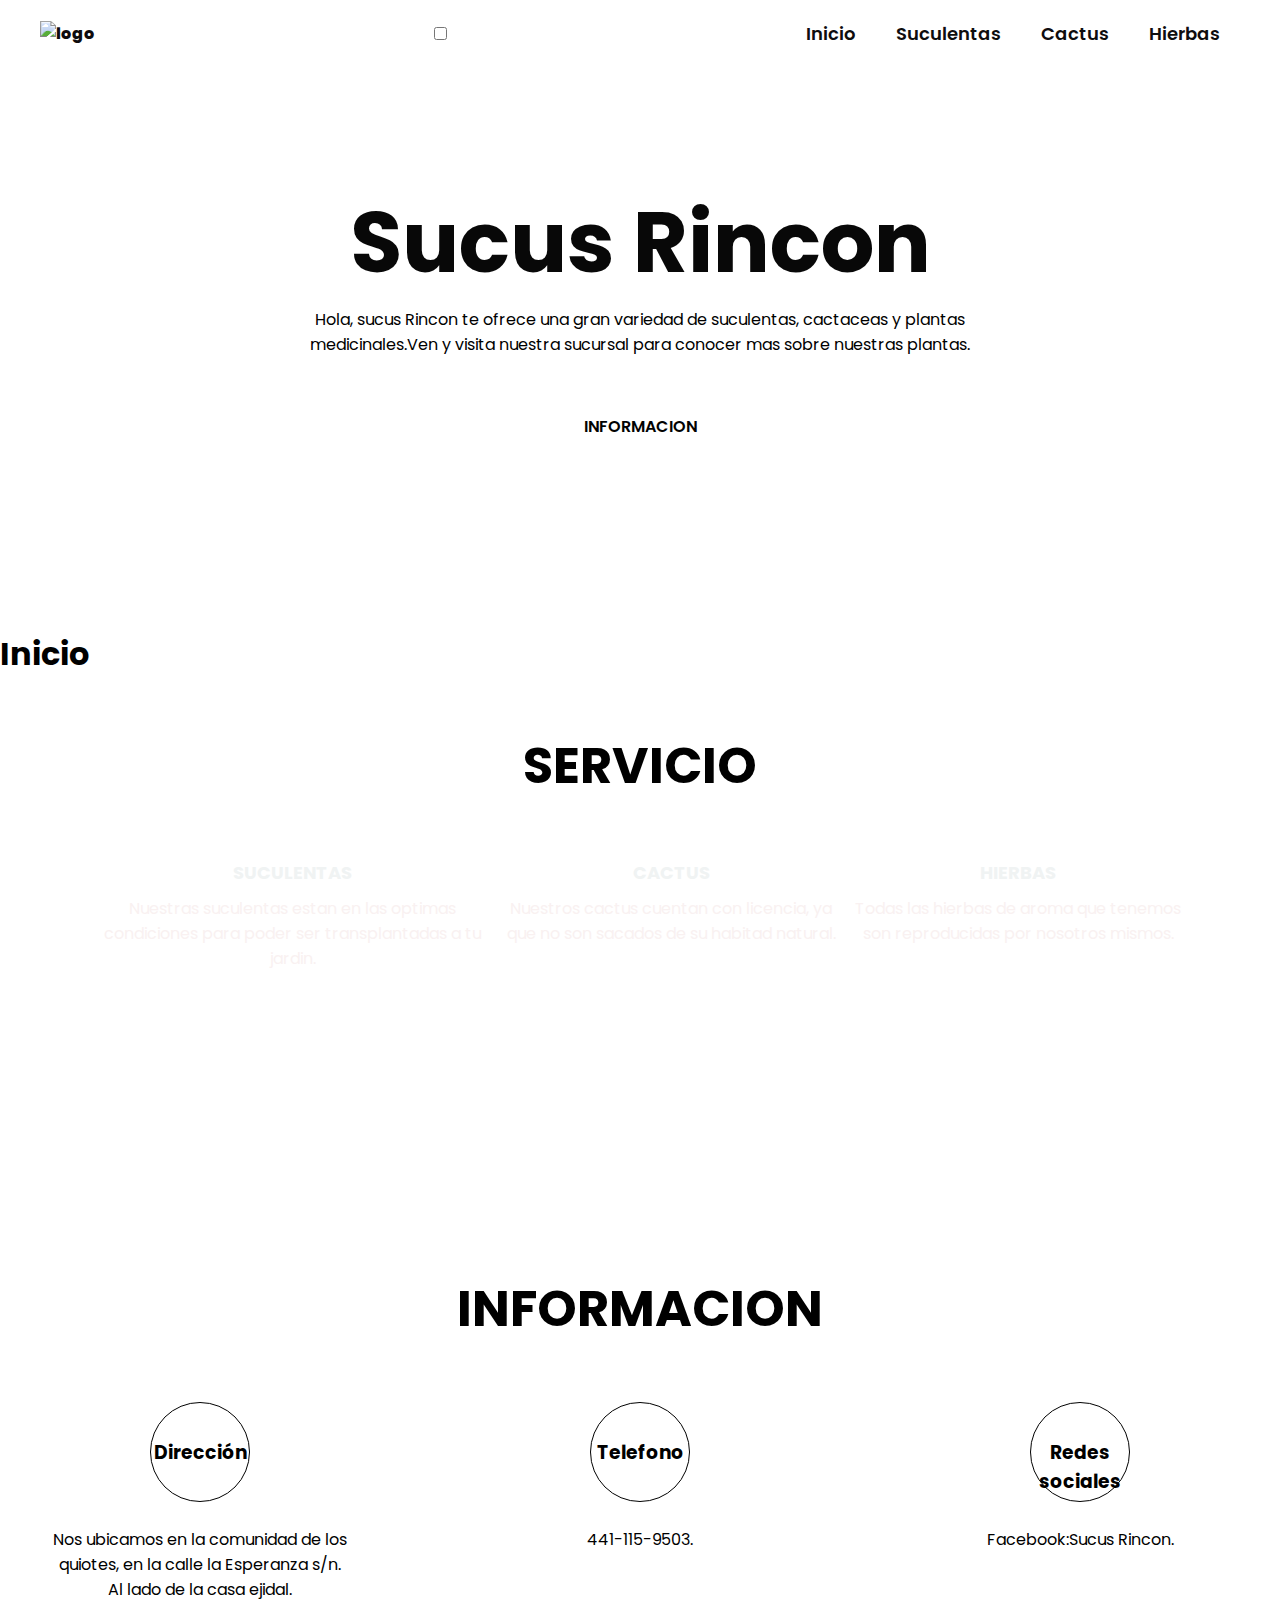
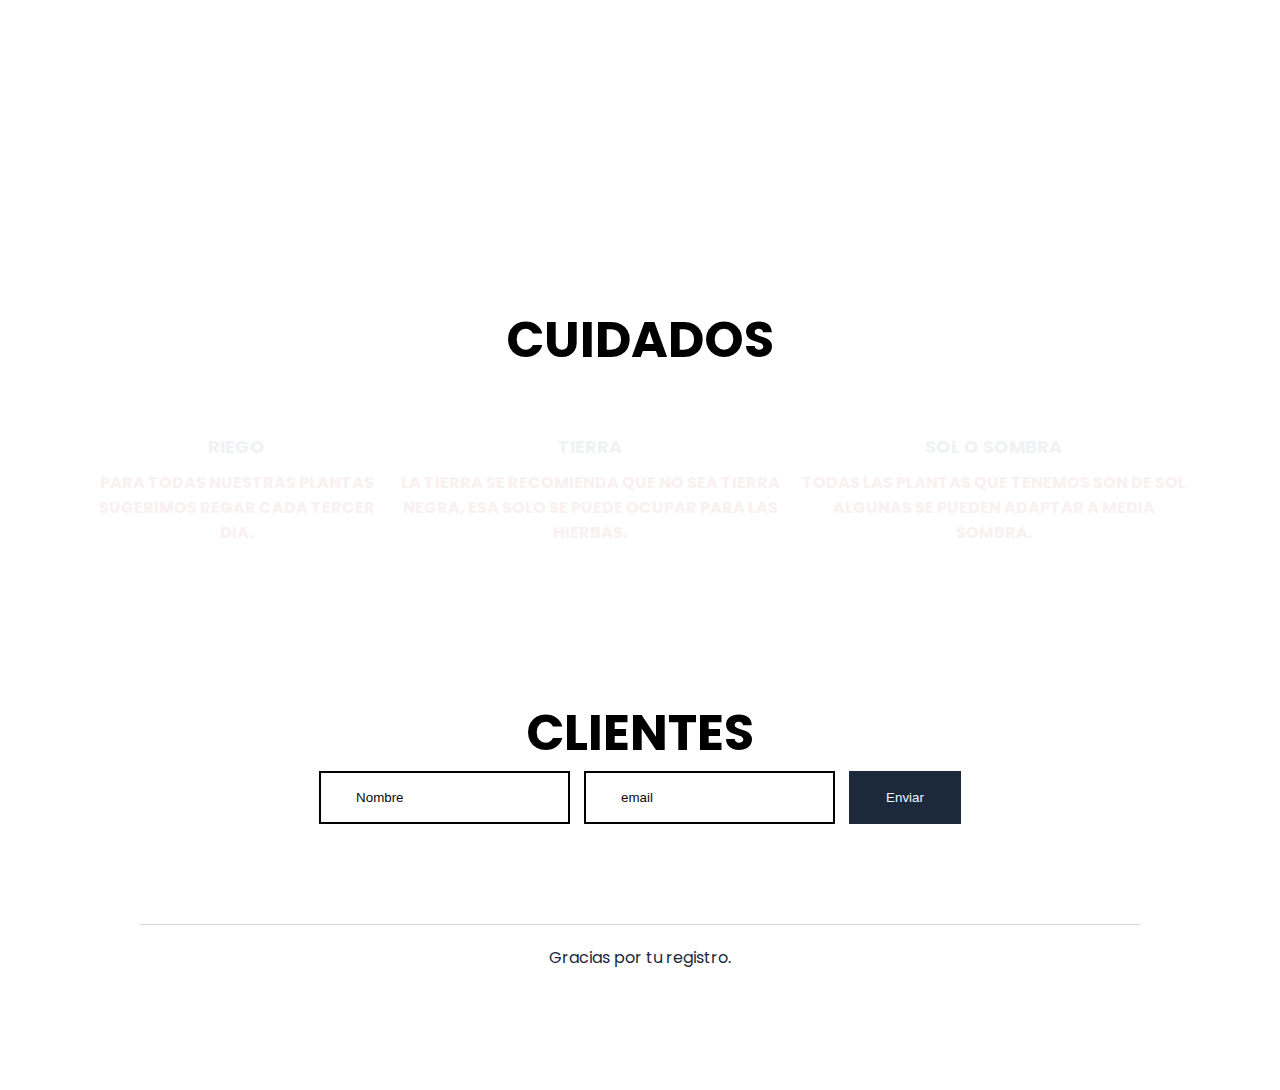
==== index.html @ 47a11e61 "Add files via upload" ====
<!DOCTYPE html>
<html lang="en">
<head>
    <meta charset="UTF-8">
    <meta name="viewport" content="width=device-width, initial-scale=1.0">
    <title>Document</title>
    <link rel="stylesheet" href="style.css">
</head>
<body>
    <header class="header">

        <div class="menu container">
            <a href="#" class="logo"><img src="imagenes/LOGO.jpeg" alt="logo" width="100%" height="100px"></a>
            <input type="checkbox" id="menu">
            <label for="menu">
                <img src="imagenes/menu.png" class="menu-icono" alt="">
            </label>
            <nav class="navbar">
                <ul>
                    <li><a href="index.html">Inicio</a></li>
                    <li><a href="suculentas.html">Suculentas</a></li>
                    <li><a href="cactus.html">Cactus</a></li>
                    <li><a href="hierbas.html">Hierbas</a></li>
                </ul>
            </nav>

        </div>

        <div class="header-content container">
            <div class="header-txt">
                <h1>Sucus Rincon </h1>
                <p>
                    Hola, sucus Rincon te ofrece una gran variedad de suculentas, 
                    cactaceas y plantas medicinales.Ven y visita nuestra sucursal
                     para conocer mas sobre nuestras plantas.
                </p>
                <a href="informacion.html" class="btn-1">Informacion</a>

            </div> 
        </div>
    </header>

    <h1>Inicio</h1>
    <section class="general container">
        <h2>Servicio</h2>
        <div class="general-content">
            <div class="general-1 txt">
                <h3>Suculentas</h3>
                <p>
                    Nuestras suculentas estan en las optimas condiciones 
                    para poder ser transplantadas a tu jardin. 
                </p>
            </div>
            <div class="general-2 txt">
                <h3>Cactus</h3>
                <p>
                    Nuestros cactus cuentan con licencia, ya que no son 
                    sacados de su habitad natural. 
                </p>
            </div>
            <div class="general-3 txt">
                <h3>Hierbas</h3>
                <p>
                    Todas las hierbas de aroma que tenemos son reproducidas por 
                    nosotros mismos. 
                </p>
            </div>

        </div>

    </section>

    <section class="info-1">
        <div class="info-content container">
            <h2>Informacion</h2>
            <div class="info-circle">
                <div class="circle-txt">
                    <div class="circle-1">
                        <h3>Dirección</h3>
                    </div>
                    <p>
                        Nos ubicamos en la comunidad de los quiotes,
                    en la calle la Esperanza s/n. Al lado de la casa 
                    ejidal.
                    </p>
                </div>
            <div class="circle-txt">
                <div class="circle-1">
                <h3>Telefono</h3>
            </div>
            <p>
                441-115-9503.
            </p>
        </div>
    <div class="circle-txt">
        <div class="circle-1">
        <h3>Redes sociales</h3>
    </div>
    <p>
       Facebook:Sucus Rincon.
    </p>
</div>
        </div>

    </section>

    <section class="general gd container">
        <h2>Cuidados</h>
        <div class="general-content">
            <div class="general-4 txt">
                <h3>Riego</h3>
                <p>
                Para todas nuestras plantas sugerimos regar cada tercer dia.
                </p>
            </div>
            <div class="general-5 txt">
                <h3>Tierra</h3>
                <p>
                   La tierra se recomienda que no sea tierra negra, esa solo
                   se puede ocupar para las hierbas. 
                </p>
            </div>
            <div class="general-6 txt">
                <h3>Sol o Sombra</h3>
                <p>
                    todas las plantas que tenemos son de sol
                    algunas se pueden adaptar a media sombra. 
                </p>
            </div>

        </div>

    </section>
<footer class="footer container">
    <h2>Clientes</h2>
    <form>
        <input class="campo" type="text" placeholder="Nombre">
        <input class="campo" type="email" placeholder="email">
        <input type="submit"class="btn-2" value="Enviar">
    </form>
    <div class="footer-txt">
        <p>Gracias por tu registro.</p>
    </div>
</footer>
</body>
</html>
---- style.css ----
@import url('https://fonts.googleapis.com/css2?family=Poppins:ital,wght@0,100;0,200;0,300;0,400;0,500;0,600;0,700;0,800;0,900;1,100;1,200;1,300;1,400;1,500;1,600;1,700;1,800;1,900&display=swap');

*{
    margin: 0;
    padding: 0;
    box-sizing: border-box;
    text-decoration: none;
    list-style: none;
}
body{
    font-family: 'poppins', sans-serif;
}

.container{
    max-width: 1200px;
    margin: 0 auto;
}

.header{
    background-image: url(imagenes/fondo\ 1.png);
    background-position: center bottom;
    background-repeat: no-repeat;
    background-size: cover;
    min-height: 70vh;
    align-items: center;
    display: flex;
    position: relative;
}

.menu{
    position: absolute;
    top: 0;
    left: 0;
    right: 0;
    display: flex;
    align-items: center;
    justify-content: space-between;
    z-index: 1000;
}

.logo{
color: rgb(14, 11, 13);
font-size: 25 px;
font-weight: 800;
}

.menu .navbar ul li {
    position: relative;
    float: left;
}

.menu .navbar ul li a {
font-size: 18px;
padding: 20px;
color: rgb(14, 13, 14);
display: block;
font-weight: 600;
}

menu{
    display: none;
}

.menu-icono {
    width: 25px;
}

.menu label {
    cursor: pointer;
    display: none;
}

.header-txt {
    text-align: center;
}

.header-txt h1 {
    font-size: 85px;
    color: rgb(8, 8, 8);
}

.header-txt p {
    color: rgb(6, 6, 6) (92, 157, 215);
    font-size: 16px;
    padding: 0 250px;
    margin-bottom: 45px;
}

.btn-1 {
    display: inline-block;
    padding: 12px 45px;
    border: 1px seashell;
    color: rgb(2, 2, 2);
    font-size: 16px;
    text-transform: uppercase;
    font-weight: 600;
}

.btn-1:hover {
    color:#1B293A;
    background-color: aliceblue;
}

.general {
    padding: 50px;
    text-align: center;
}

.general-content {
    display: flex;
    justify-content: space-between;
    margin-top: 55px;
}

.general-1 {
    background-image: url(imagenes/suculentas-frio.png);
    background-position: center center;
    background-repeat: no-repeat;
    background-size: cover;
    height: 450 px;
    padding: 170 px 55px;
}

.general-2 {
    background-image: url(imagenes/cactus.png);
    background-position: center center;
    background-repeat: no-repeat;
    background-size: cover;
    height: 450 px;
    padding: 170 px 55px;
}

.general-3 {
    background-image: url(imagenes/hierba.png);
    background-position: center center;
    background-repeat: no-repeat;
    background-size: cover;
    height: 450 px;
    padding: 170 px 55px;
}

.general-4 {
    background-image: url(imagenes/riego.jpg);
    background-position: center center;
    background-repeat: no-repeat;
    background-size: cover;
    height: 450 px;
    padding: 170 px 55px;
}

.general-5 {
    background-image: url(imagenes/tierra.jpg);
    background-position: center center;
    background-repeat: no-repeat;
    background-size: cover;
    height: 450 px;
    padding: 170 px 55px;
}

.general-6 {
    background-image: url(imagenes/sombra.jpg);
    background-position: center center;
    background-repeat: no-repeat;
    background-size: cover;
    height: 450 px;
    padding: 170 px 55px;
}

.general-7 {
    background-image: url(imagenes/fondo.jpg);
    background-position: center center;
    background-repeat: no-repeat;
    background-size: cover;
    height: 450 px;
    padding: 170 px 55px;
}

.general-8 {
    background-image: url(imagenes/verde.jpg);
    background-position: center center;
    background-repeat: no-repeat;
    background-size: cover;
    height: 450 px;
    padding: 170 px 55px;
}

.general-9 {
    background-image: url(imagenes/fondo.jpg);
    background-position: center center;
    background-repeat: no-repeat;
    background-size: cover;
    height: 450 px;
    padding: 170 px 55px;
}



h2{
    font-size: 50px;
    text-transform: uppercase;
    color: black;
}

.txt h3 {
    font-size: 18px;
    color: rgb(240, 243, 243);
    text-transform: uppercase;
    margin-bottom: 10px;
}

.txt p {
    color: rgb(249, 241, 241);
    font-size: 16px;
}

.info-1 {
    padding: 250px 0;
    background-image: url(imagenes/fondo.jpg);
    background-position: center center;
    background-repeat: no-repeat;
    background-size: 100% 100%;
}

.info-content{
    text-align: center;
}

.info-content h2, span {
    color: black;
}

.info-circle {
    display: flex;
    justify-content: space-between;
    margin-top: 55px;
}

.circle-txt {
    width: 25%;
    display: flex;
    flex-direction: column;
    align-items: center;
    text-align: center;
    margin: 0 10px;
}

.circle-1{
    height: 100px;
    width: 100px;
    border: 1px solid black ;
    border-radius: 50%;
    padding-top: 35px;
}

circle-1 h3 {
color: black;
font-size: 16px;
}

.circle-txt p {
    color: black;
    margin-top: 25px;
}

.footer {
    padding: 100px;
    text-align: center;
}

.form {
    margin-top: 35px;
}

.campo {
    margin-right: 10px;
    padding: 17px 35px;
    border: 2px solid black;
    outline: none;
    color: black;
}

.campo::placeholder {
color: rgb(11, 11, 11);
}

.btn-2 {
    padding: 17px 35px;
    border: 2px solid #1B293A;
    background-color: #1B293A;
    color: #f0f8ff;
}

.footer-txt {
    margin-top: 100px;
    border-top: 1px solid #B4B4B47E;
    padding: 20PX 0;
}

.footer-txt p {
    color: #1B293A;
    font-size: 16px;
}

@media(max-width:991px) {
    .menu {
        padding: 30px;
    }

    .menu label {
        display: initial;
    }

    .menu .navbar {
        position: absolute;
        top: 100%;
        left: 0;
        right: 0;
        background-color:#10416c;
        display: none;
    }

    .menu .navbar ul li {
        width: 100%;
    }

    #menu:checked ~ .navbar {
        display: initial;
    }

    .header{
    min-height: 0vh;
}

.header-content {
    padding: 100px 30px;
    }

    .header-txt h1 {
        font-size: 50px;
    }

    .header-txt p {
        padding: 0;
    }

    .general {
        padding: 30px 30px 0 30px;
    }

    .general-content {
        flex-direction: column;
        align-items: center;
        margin-top: 20px;
    }

    .general-1,
    .general-2,
    .general-3,
    .general-4,
    .general-5,
    .general-6 {
        height: 350px;
        padding: 100px;
        margin-bottom: 10px;
    }

    .info-1 {
        padding: 200px 30px;
        background-size: cover;
        margin-top: -110px;
    }

    .info-circle {
        flex-direction: column;
        align-items: center;
    }

    .circle-txt {
        width: 100%;
        margin-bottom: 25px;
    }

    .g2 {
        margin-top: -120px;
    }

    .info-2 {
        padding: 280px 30px;
        background-size: cover;
        margin-top: -180px;
    }

    h2 {
        font-size: 40px;
    }

    .footer {
        padding: 0;
        margin-top: -140px;
    }

    form {
        display: flex;
        flex-direction: column;
        padding: 0 50 px;
    }

    .campo {
        margin-top: 30px;
    }
}
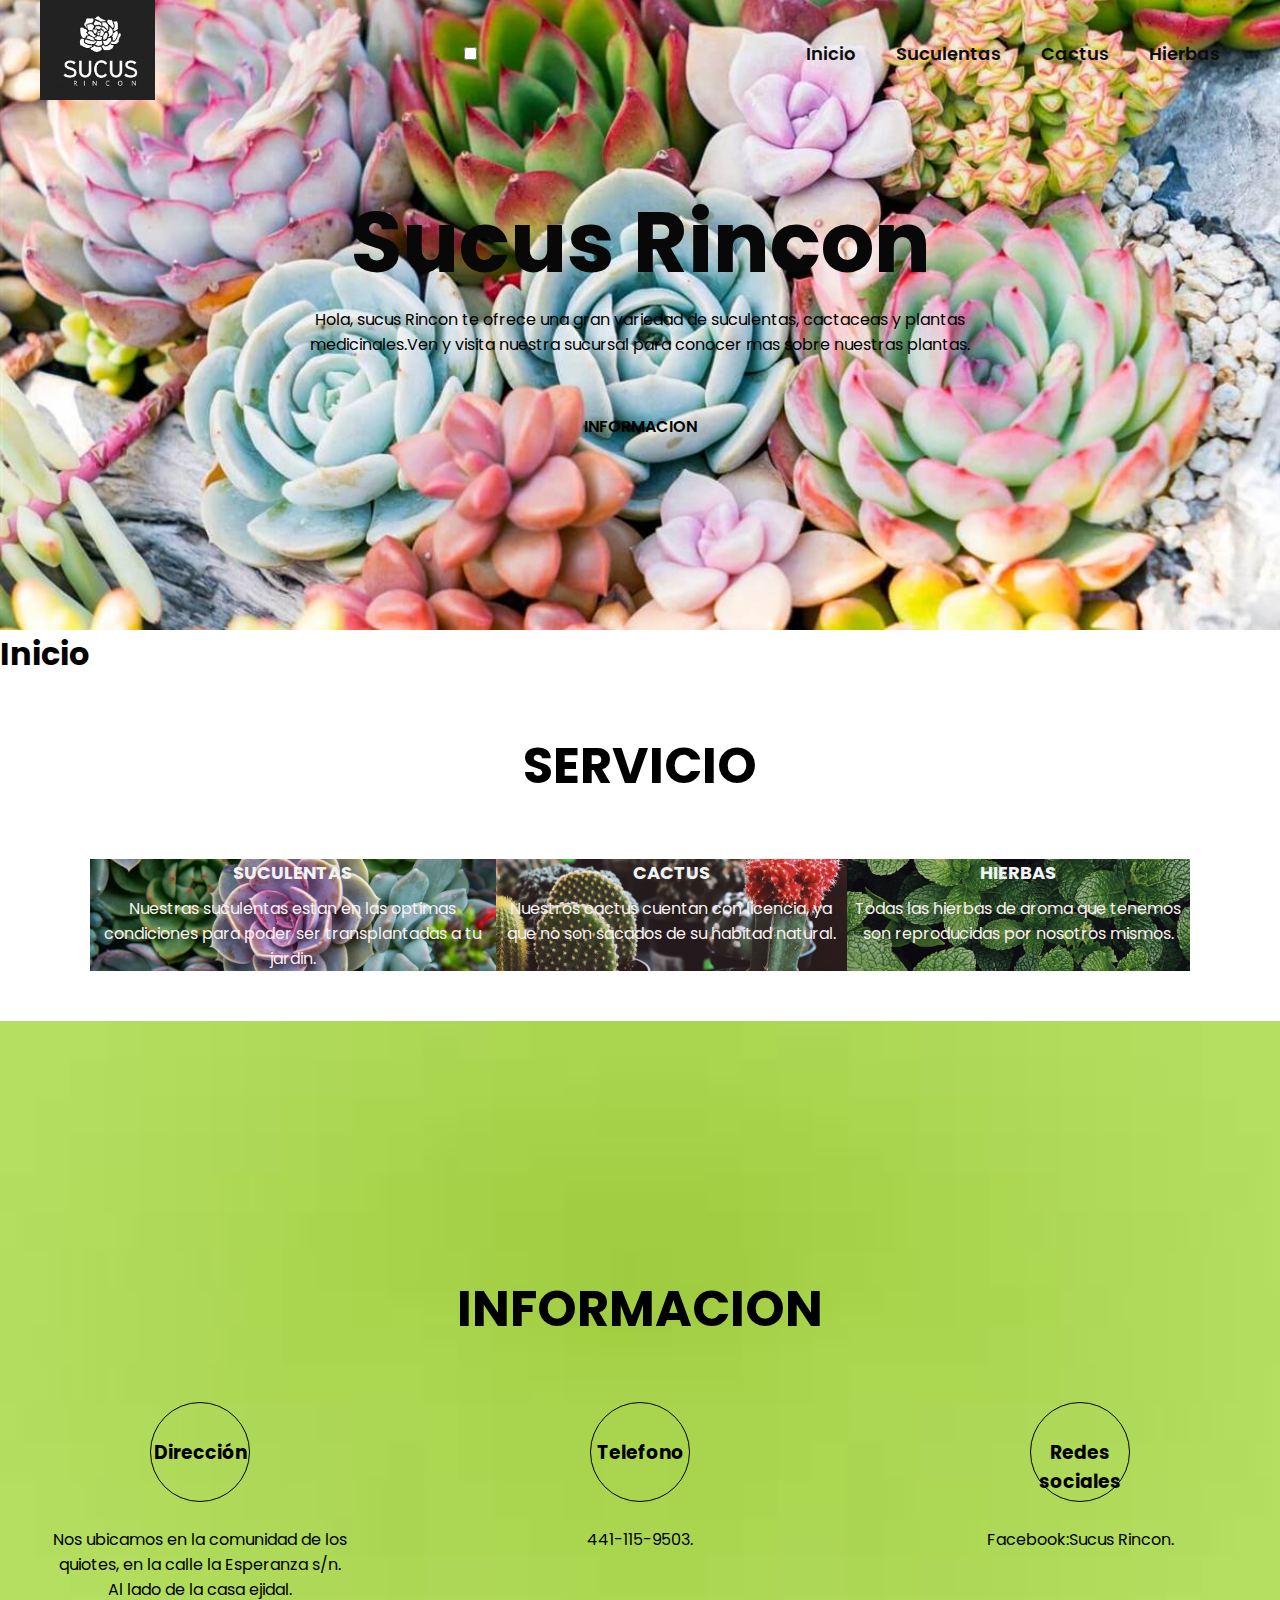
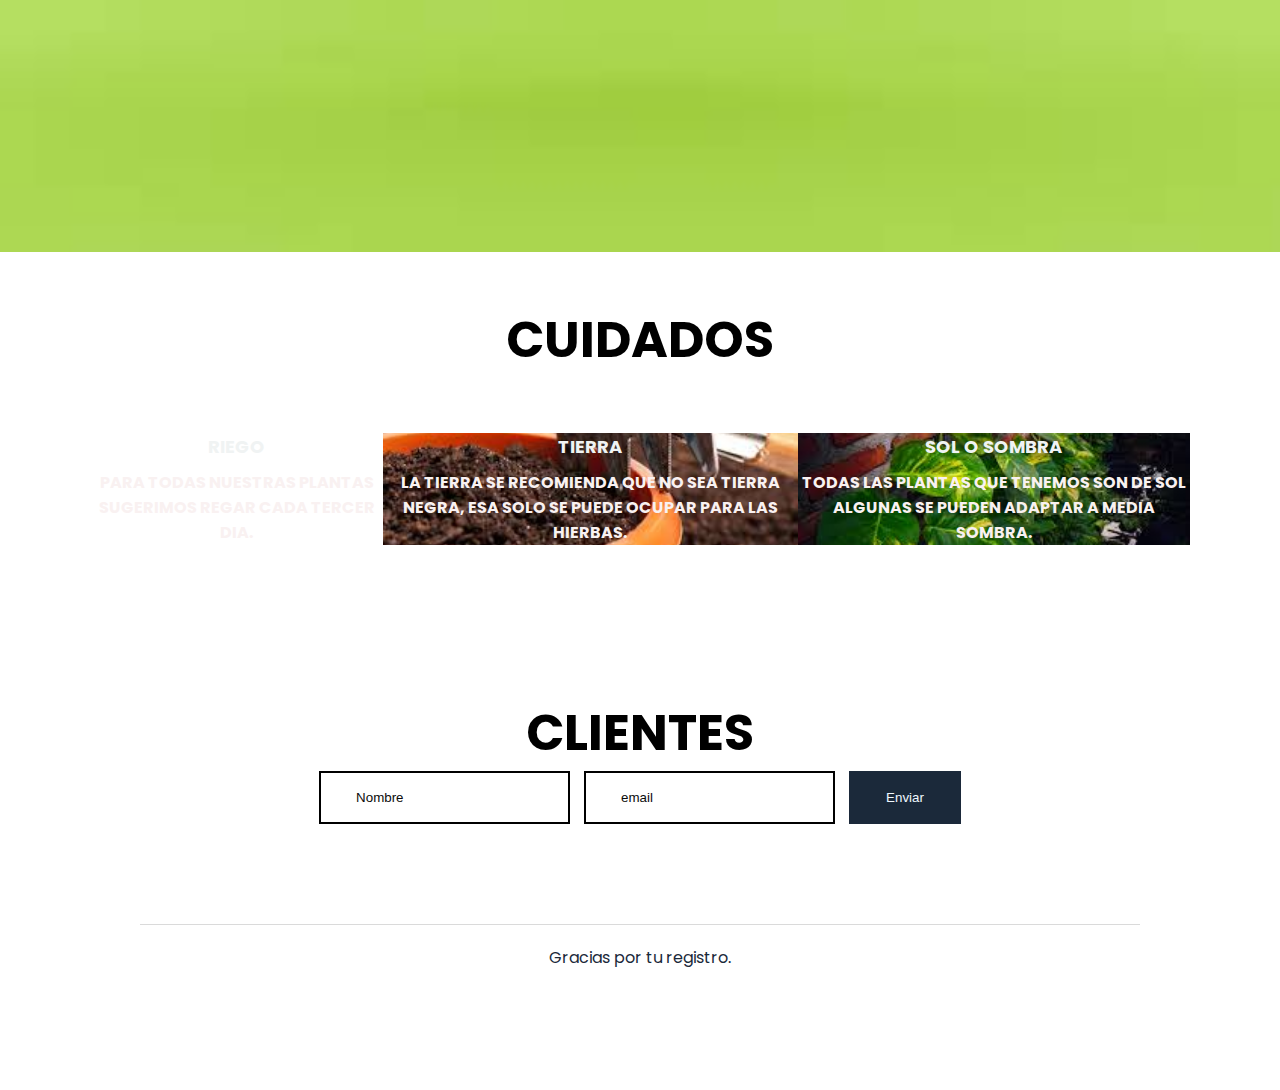
==== commit cd579e70: "Add files via upload" ====
--- a/index.html
+++ b/index.html
@@ -10,10 +10,10 @@
     <header class="header">
 
         <div class="menu container">
-            <a href="#" class="logo"><img src="imagenes/LOGO.jpeg" alt="logo" width="100%" height="100px"></a>
+            <a href="#" class="logo"><img src="LOGO.jpeg" alt="logo" width="100%" height="100px"></a>
             <input type="checkbox" id="menu">
             <label for="menu">
-                <img src="imagenes/menu.png" class="menu-icono" alt="">
+                <img src="menu.png" class="menu-icono" alt="">
             </label>
             <nav class="navbar">
                 <ul>
--- a/style.css
+++ b/style.css
@@ -17,7 +17,7 @@
 }
 
 .header{
-    background-image: url(imagenes/fondo\ 1.png);
+    background-image: url(fondo\ 1.png);
     background-position: center bottom;
     background-repeat: no-repeat;
     background-size: cover;
@@ -113,7 +113,7 @@
 }
 
 .general-1 {
-    background-image: url(imagenes/suculentas-frio.png);
+    background-image: url(suculentas-frio.png);
     background-position: center center;
     background-repeat: no-repeat;
     background-size: cover;
@@ -122,7 +122,7 @@
 }
 
 .general-2 {
-    background-image: url(imagenes/cactus.png);
+    background-image: url(cactus.png);
     background-position: center center;
     background-repeat: no-repeat;
     background-size: cover;
@@ -131,7 +131,7 @@
 }
 
 .general-3 {
-    background-image: url(imagenes/hierba.png);
+    background-image: url(hierba.png);
     background-position: center center;
     background-repeat: no-repeat;
     background-size: cover;
@@ -140,7 +140,7 @@
 }
 
 .general-4 {
-    background-image: url(imagenes/riego.jpg);
+    background-image: url(riego.jpg);
     background-position: center center;
     background-repeat: no-repeat;
     background-size: cover;
@@ -149,7 +149,7 @@
 }
 
 .general-5 {
-    background-image: url(imagenes/tierra.jpg);
+    background-image: url(tierra.jpg);
     background-position: center center;
     background-repeat: no-repeat;
     background-size: cover;
@@ -158,7 +158,7 @@
 }
 
 .general-6 {
-    background-image: url(imagenes/sombra.jpg);
+    background-image: url(sombra.jpg);
     background-position: center center;
     background-repeat: no-repeat;
     background-size: cover;
@@ -167,7 +167,7 @@
 }
 
 .general-7 {
-    background-image: url(imagenes/fondo.jpg);
+    background-image: url(fondo.jpg);
     background-position: center center;
     background-repeat: no-repeat;
     background-size: cover;
@@ -176,7 +176,7 @@
 }
 
 .general-8 {
-    background-image: url(imagenes/verde.jpg);
+    background-image: url(verde.jpg);
     background-position: center center;
     background-repeat: no-repeat;
     background-size: cover;
@@ -185,7 +185,7 @@
 }
 
 .general-9 {
-    background-image: url(imagenes/fondo.jpg);
+    background-image: url(fondo.jpg);
     background-position: center center;
     background-repeat: no-repeat;
     background-size: cover;
@@ -215,7 +215,7 @@
 
 .info-1 {
     padding: 250px 0;
-    background-image: url(imagenes/fondo.jpg);
+    background-image: url(fondo.jpg);
     background-position: center center;
     background-repeat: no-repeat;
     background-size: 100% 100%;
